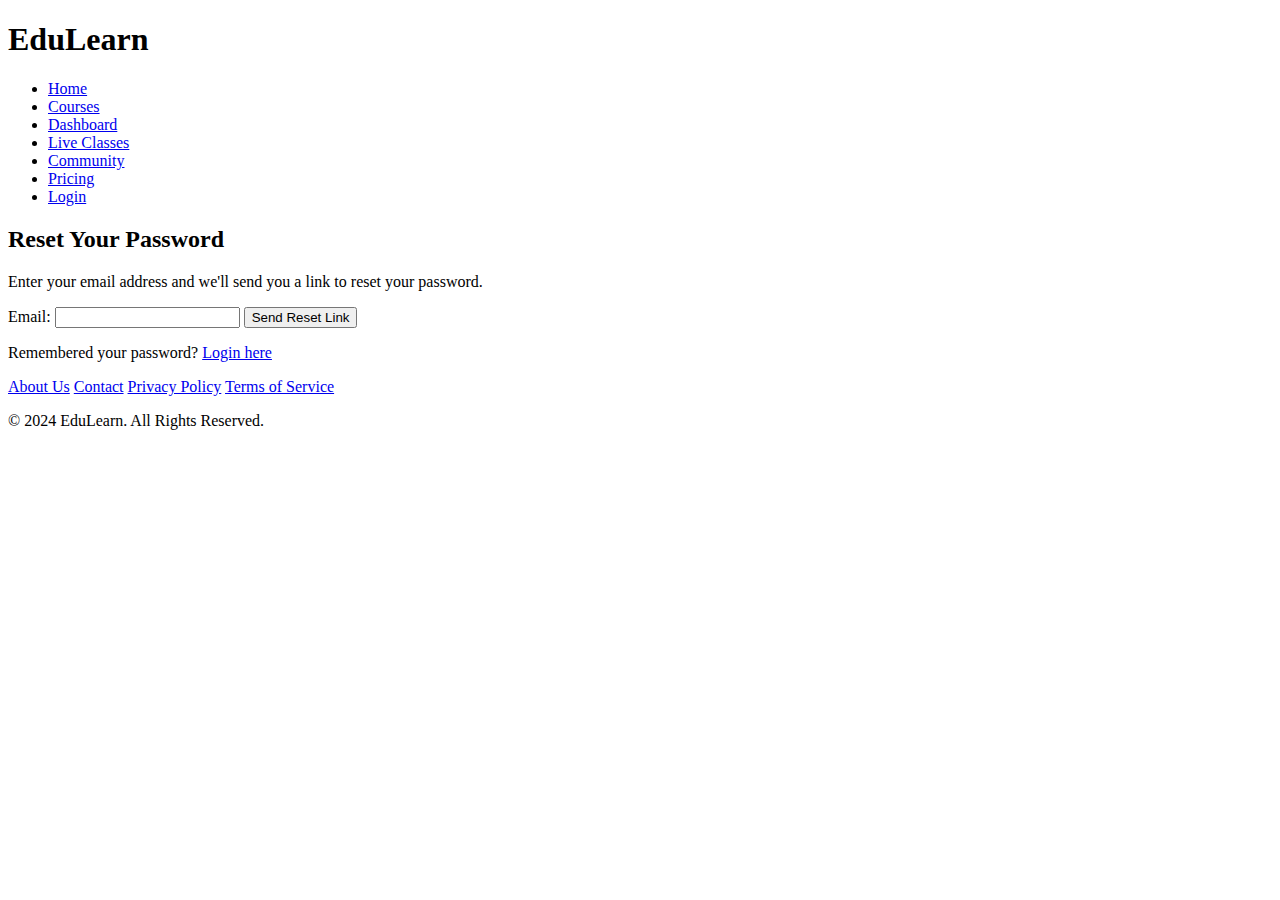
==== index.html @ e58ee82b "Create index.html" ====
<!DOCTYPE html>
<html lang="en">
<head>
    <meta charset="UTF-8">
    <meta name="viewport" content="width=device-width, initial-scale=1.0">
    <title>EduLearn - Forgot Password</title>
    <link rel="stylesheet" href="styles.css">
    <script defer src="script.js"></script>
</head>
<body>
    <header>
        <h1>EduLearn</h1>
        <nav>
            <ul>
                <li><a href="index.html">Home</a></li>
                <li><a href="courses.html">Courses</a></li>
                <li><a href="dashboard.html">Dashboard</a></li>
                <li><a href="live.html">Live Classes</a></li>
                <li><a href="community.html">Community</a></li>
                <li><a href="pricing.html">Pricing</a></li>
                <li><a href="login.html">Login</a></li>
            </ul>
        </nav>
    </header>
    
    <main>
        <section class="forgot-password-form">
            <h2>Reset Your Password</h2>
            <p>Enter your email address and we'll send you a link to reset your password.</p>
            <form action="#" method="POST">
                <label for="email">Email:</label>
                <input type="email" id="email" name="email" required>
                
                <button type="submit" class="btn">Send Reset Link</button>
            </form>
            <p>Remembered your password? <a href="login.html">Login here</a></p>
        </section>
    </main>
    
    <footer>
        <div class="footer-links">
            <a href="about.html">About Us</a>
            <a href="contact.html">Contact</a>
            <a href="privacy.html">Privacy Policy</a>
            <a href="terms.html">Terms of Service</a>
        </div>
        <p>&copy; 2024 EduLearn. All Rights Reserved.</p>
    </footer>
</body>
</html>
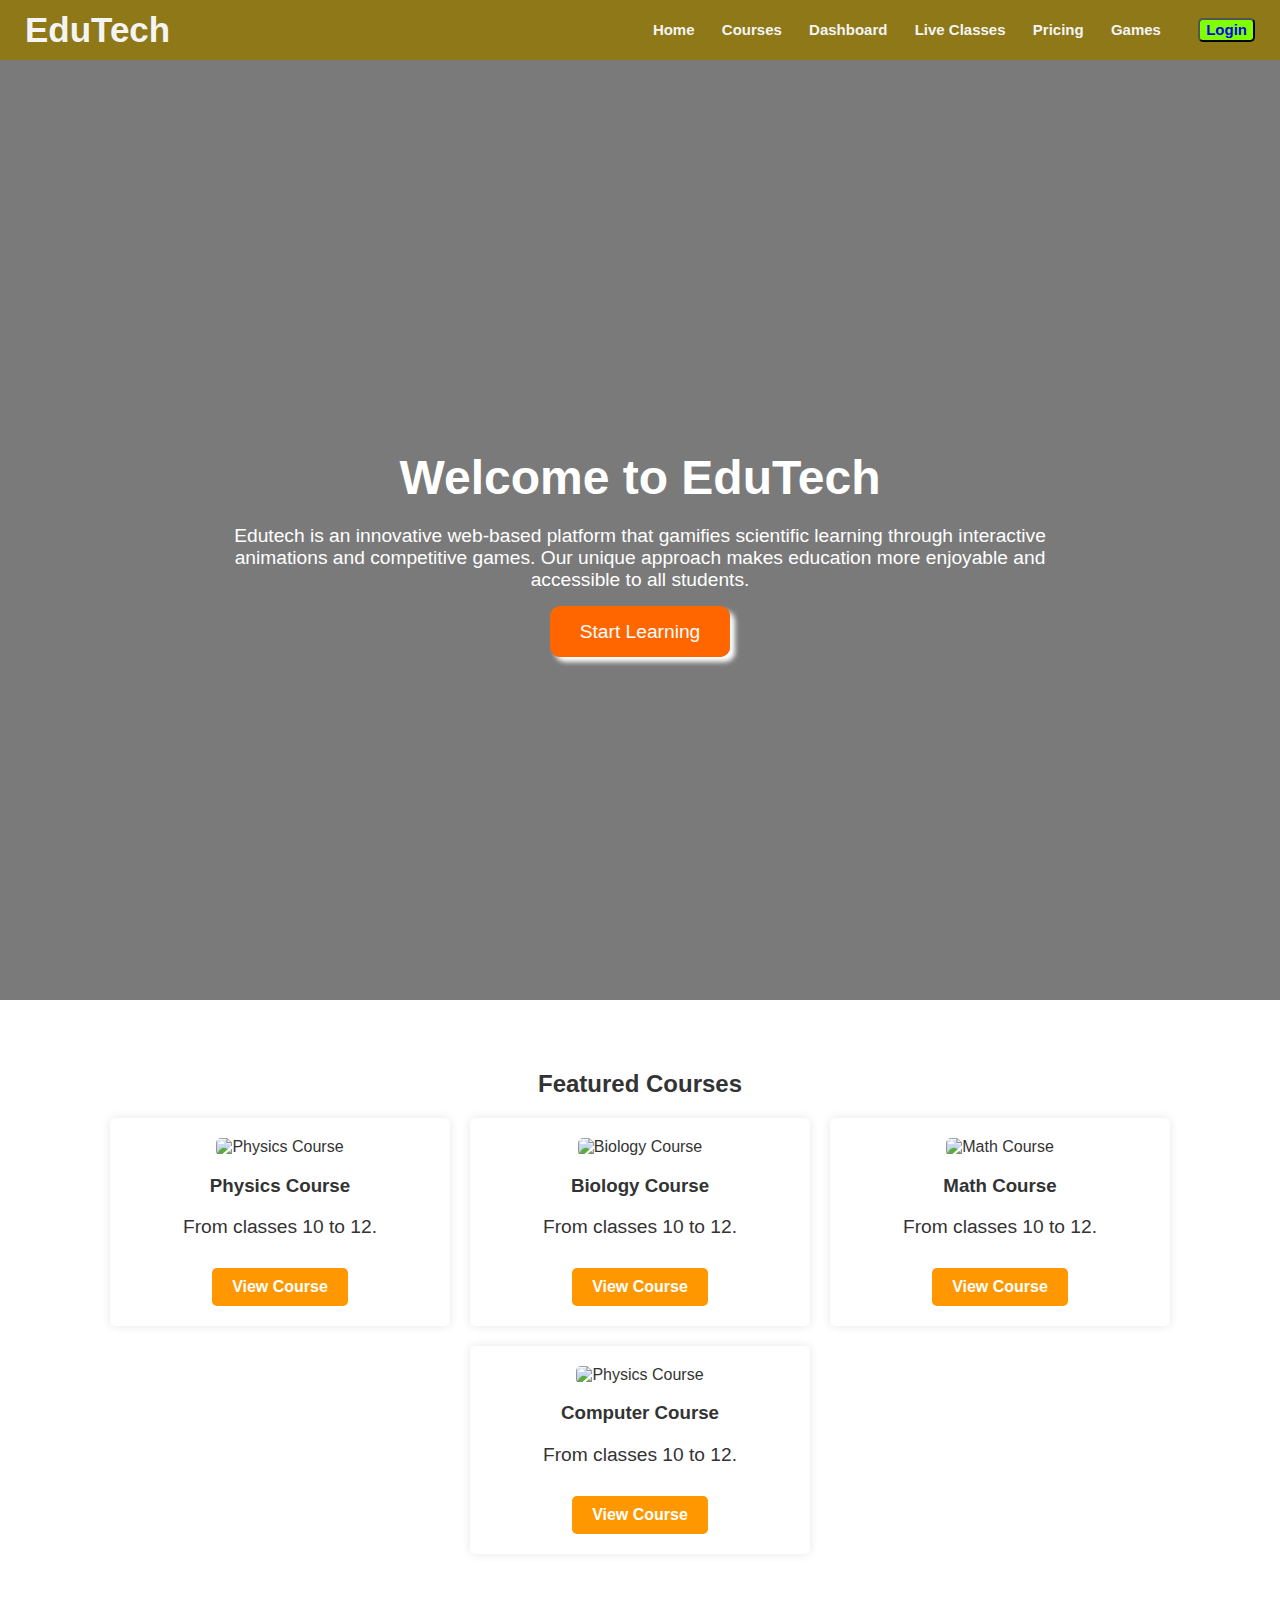
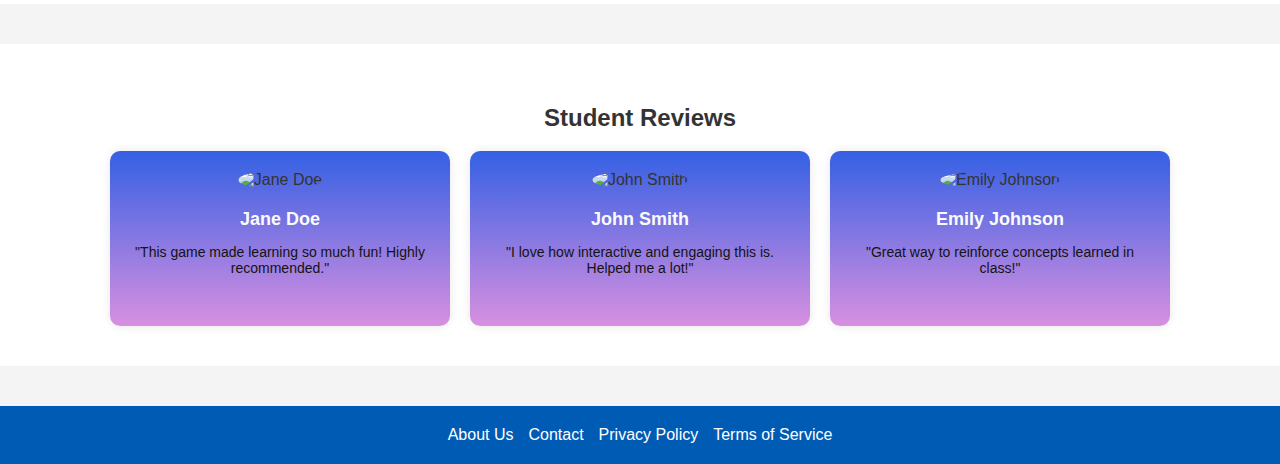
==== commit c7aa9ee1: "Update index.html" ====
--- a/index.html
+++ b/index.html
@@ -3,37 +3,136 @@
 <head>
     <meta charset="UTF-8">
     <meta name="viewport" content="width=device-width, initial-scale=1.0">
-    <title>EduLearn - Forgot Password</title>
+    <title>EduTech- Home</title>
+   
     <link rel="stylesheet" href="styles.css">
     <script defer src="script.js"></script>
 </head>
 <body>
     <header>
-        <h1>EduLearn</h1>
-        <nav>
-            <ul>
-                <li><a href="index.html">Home</a></li>
-                <li><a href="courses.html">Courses</a></li>
-                <li><a href="dashboard.html">Dashboard</a></li>
-                <li><a href="live.html">Live Classes</a></li>
-                <li><a href="community.html">Community</a></li>
-                <li><a href="pricing.html">Pricing</a></li>
-                <li><a href="login.html">Login</a></li>
-            </ul>
+        
+        <nav class="navbar">
+            <div class="navdiv">
+                <div class="logo">
+                    <li><a href="#">EduTech</a></li> 
+                </div>
+                <ul>
+                    <li><a href="index.html">Home</a></li>
+                    <li><a href="courses5.html">Courses</a></li>
+                    <li><a href="dashboard.html">Dashboard</a></li>
+                    <li><a href="live.html">Live Classes</a></li>
+                    <li><a href="pricing.html">Pricing</a></li>
+                    <li><a href="game.html">Games</a></li>
+                    <button><a href="login.html">Login</a></button>
+                </ul>
+            </div>
         </nav>
     </header>
     
     <main>
-        <section class="forgot-password-form">
-            <h2>Reset Your Password</h2>
-            <p>Enter your email address and we'll send you a link to reset your password.</p>
-            <form action="#" method="POST">
-                <label for="email">Email:</label>
-                <input type="email" id="email" name="email" required>
-                
-                <button type="submit" class="btn">Send Reset Link</button>
-            </form>
-            <p>Remembered your password? <a href="login.html">Login here</a></p>
+        <style>
+            body {
+                font-family: Arial, sans-serif;
+                margin: 0;
+                padding: 0;
+                background-color: #f4f4f4;
+            }
+            .container {
+                display: flex;
+                justify-content: center;
+                align-items: center;
+                height: 100vh;
+                background: linear-gradient(rgba(0,0,0,0.5), rgba(0,0,0,0.5)), url('student.avif');
+                background-size: cover;
+                background-position: center;
+                color: white;
+                text-align: center;
+                padding: 20px;
+            }
+            .content {
+                max-width: 900px;
+            }
+            h1 {
+                font-size: 3rem;
+                margin-bottom: 20px;
+            }
+            p {
+                font-size: 1.2rem;
+                margin-bottom: 30px;
+            }
+            .btn1 {
+                background-color: #ff6600;
+                color: white;
+                padding: 15px 30px;
+                text-decoration: none;
+                font-size: 1.2rem;
+                border-radius: 10px;
+                box-shadow: 5px 5px 5px;
+            }
+            .btn1:hover {
+                background-color:white;
+                color:#ff6600 ;
+            }
+        </style>
+    </head>
+    <body>
+        <div class="container">
+            <div class="content">
+                <h1>Welcome to EduTech</h1>
+                <p>Edutech is an innovative web-based platform that gamifies scientific learning through interactive animations and competitive games. Our unique approach makes education more enjoyable and accessible to all students.</p>
+                <a href="courses5.html" class="btn1">Start Learning</a>
+            </div>
+        </div>
+        
+        <section class="featured-courses">
+            <h2>Featured Courses</h2>
+            <div class="course-list">
+                <div class="course">
+                    <img src="phy.jpg" alt="Physics Course">
+                    <h3>Physics Course</h3>
+                    <p>From classes 10 to 12.</p>
+                    <a href="courses.html" class="btn">View Course</a>
+                </div>
+                <div class="course">
+                    <img src="bio.jpg" alt="Biology Course">
+                    <h3>Biology Course</h3>
+                    <p>From classes 10 to 12.</p>
+                    <a href="courses2.html" class="btn">View Course</a>
+                </div>
+                <div class="course">
+                    <img src="math.jpg" alt="Math Course">
+                    <h3>Math Course</h3>
+                    <p>From classes 10 to 12.</p>
+                    <a href="courses3.html" class="btn">View Course</a>
+                </div>
+                <div class="course-list">
+                    <div class="course">
+                        <img src="java.png" alt="Physics Course">
+                        <h3>Computer Course</h3>
+                        <p>From classes 10 to 12.</p>
+                        <a href="courses4.html" class="btn">View Course</a>
+                    </div>
+            </div>
+        </section>
+        <section class="student-reviews">
+            <h2>Student Reviews</h2>
+            <div class="reviews-container">
+                <div class="review-card">
+                    <img src="student1.jpg" alt="Jane Doe">
+                    <h3>Jane Doe</h3>
+                    <p>"This game made learning so much fun! Highly recommended."</p>
+                </div>
+                <div class="review-card">
+                    <img src="student2.jpg" alt="John Smith">
+                    <h3>John Smith</h3>
+                    <p>"I love how interactive and engaging this is. Helped me a lot!"</p>
+                </div>
+                <div class="review-card">
+                    <img src="student3.jpg" alt="Emily Johnson">
+                    <h3>Emily Johnson</h3>
+                    <p>"Great way to reinforce concepts learned in class!"</p>
+                </div>
+            </div>
         </section>
     </main>
     
@@ -44,7 +143,7 @@
             <a href="privacy.html">Privacy Policy</a>
             <a href="terms.html">Terms of Service</a>
         </div>
-        <p>&copy; 2024 EduLearn. All Rights Reserved.</p>
+       
     </footer>
 </body>
 </html>
--- a/styles.css
+++ b/styles.css
@@ -0,0 +1,231 @@
+body {
+    font-family: Arial, sans-serif;
+    margin: 0;
+    padding: 0;
+    background-color: #f4f4f4;
+    color: #333;
+}
+
+header {
+   
+    background-color: #8e7818;
+    color: white;
+    padding: 10px;
+    text-align: center;
+    font-size: 0.5rem;
+}
+.navbar{
+  background-color:#8e7818;
+  padding-left: 15px;
+  padding-right: 15px;
+}
+.navdiv{
+   display: flex;
+   align-items: center;
+   justify-content: space-between;
+}
+.logo a{
+    font-size: 35px;
+    font-weight: 600;
+    color: #f4f4f4;
+}
+li{
+    list-style: none;
+    display:inline-block;
+}
+li a{
+    color:#f4f4f4;
+    font-size: 15px;
+    font-weight: bold;
+    margin-right: 25px;
+    text-decoration: none;
+}
+button{
+    background-color: chartreuse;
+    margin-left: 10px;
+    border-radius: 5px;
+    font-size: 1rem;
+}
+button a{
+    text-decoration: none;
+    font-weight: bold;
+    font-size: 15px;
+}
+button:hover{
+    background-color:white;
+    color: chartreuse;
+}
+
+/*nav ul {
+    list-style: none;
+    padding: 0;
+    display: flex;
+    justify-content:center;
+    background: #005bb5;
+}
+
+nav ul li {
+    margin: 0 15px;
+}
+
+nav ul li a {
+    color: white;
+    text-decoration: none;
+    font-size: 16px;
+    
+}
+.container {
+    display: flex;
+    justify-content: center;
+    align-items: center;
+    height: 100vh;
+    background: linear-gradient(rgba(0,0,0,0.5), rgba(0,0,0,0.5)), url('student.avif');
+    background-size: cover;
+    background-position: center;
+    color: white;
+    text-align: center;
+    padding: 20px;
+}
+.content {
+    max-width: 600px;
+}
+h1 {
+    font-size: 3rem;
+    margin-bottom: 20px;
+}
+p {
+    font-size: 1.2rem;
+    margin-bottom: 30px;
+}
+.btn {
+    background-color: #ff6600;
+    color: white;
+    padding: 15px 30px;
+    text-decoration: none;
+    font-size: 1.2rem;
+    border-radius: 5px;
+}
+.btn:hover {
+    background-color: #e65c00;
+}
+/*.hero {
+    text-align: center;
+    padding: 50px;
+    background: linear-gradient(rgba(0,0,0,0.5), rgba(0,0,0,0.5)), url('student.avif');;
+    color: white;
+
+}*/
+
+
+.btn {
+    display: inline-block;
+    background: #ff9800;
+    color: white;
+    padding: 10px 20px;
+    text-decoration: none;
+    border-radius: 5px;
+    font-weight: bold;
+}
+.btn:hover{
+    background-color:white;
+    color: #ff9800;
+}
+.featured-courses {
+    padding: 50px;
+    text-align: center;
+    background: white;
+}
+
+.course-list {
+    display: flex;
+    justify-content: center;
+    gap: 20px;
+    flex-wrap: wrap;
+}
+
+.course {
+    background: white;
+    padding: 20px;
+    border-radius: 5px;
+    box-shadow: 0 0 10px rgba(0, 0, 0, 0.1);
+    width: 300px;
+   
+}
+
+.course img {
+    width: 100%;
+    border-radius: 5px;
+   
+}
+
+.footer-links {
+    display: flex;
+    justify-content: center;
+    gap: 15px;
+    padding: 20px;
+    background: #005bb5;
+    color: white;
+}
+
+.footer-links a {
+    color: white;
+    text-decoration: none;
+}
+
+footer p {
+    text-align: center;
+    padding: 10px;
+    background: #0073e6;
+    color: white;
+}
+
+
+/*Student Reviews Section */
+.student-reviews {
+    text-align: center;
+    padding: 40px;
+    background: #fff;
+    margin: 40px auto;
+}
+
+.reviews-container {
+    display: flex;
+    justify-content: center;
+    flex-wrap: wrap;
+    gap: 20px;
+    
+}
+
+.review-card {
+    background:linear-gradient(#3460e4 ,#d890e0);
+    padding: 20px;
+    border-radius: 10px;
+    box-shadow: 0 0 10px rgba(0, 0, 0, 0.1);
+    text-align: center;
+    width: 300px;
+    
+}
+/* Beautiful Hover Effect for Cards */
+.review-card:hover {
+    transform: translateY(-10px) scale(1.05);
+    box-shadow: 0 15px 30px rgba(0, 0, 0, 0.3);
+    transition: transform 0.4s ease-in-out, box-shadow 0.4s ease-in-out;
+}
+.review-card img {
+    width: 90px;
+    height: 90px;
+    border-radius: 50%;
+    margin-bottom: 10px;
+}
+
+.review-card h3 {
+    margin: 10px 0 5px;
+    font-size: 18px;
+    color: #f9fafb;
+}
+
+.review-card p {
+    font-size: 14px;
+    color: #131313;
+}
+
